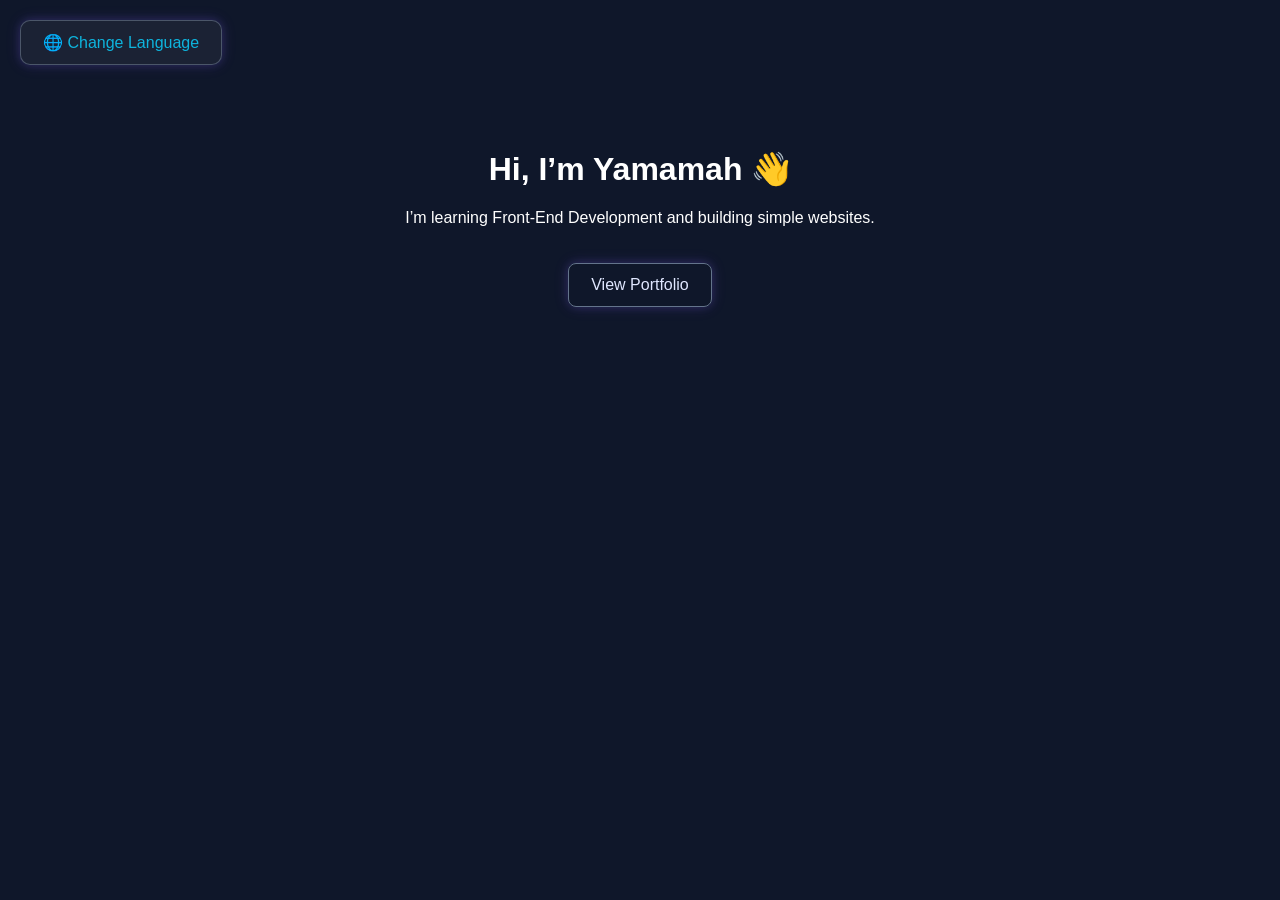
==== index.html @ f0857848 "Add files via upload" ====
<body>
<!DOCTYPE html>
<html lang="en">
<head>
  <meta charset="UTF-8">
  <title>Home</title>
  <link rel="stylesheet" href="styles.css">

 
 
 <style>
  body {
  font-family: Arial;
  margin: 0;
  background: #0f172a;
  color: white;
}

.container {
  text-align: center;
  margin-top: 150px;
}

.lang-btn {
  position: absolute;
  top: 20px;
  padding: 8px 12px;
  cursor: pointer;
}

.right {
  right: 20px;
}

.left {
  left: 20px;
}

.neon-btn {
  display: inline-block;
  margin-top: 20px;
  padding: 12px 22px;
  color: #e0e7ff;
  border: 1px solid #64748b;
  text-decoration: none;
  border-radius: 8px;

   transition: 0.25s ease;

  box-shadow: 
    0 0 8px rgba(99, 102, 241, 0.2),
    0 0 15px rgba(168, 85, 247, 0.15);
}
.neon-btn:hover {
  transform: translateY(-2px);

  background: rgba(255, 255, 255, 0.08);

  box-shadow: 
    0 0 10px rgba(99, 102, 241, 0.35),
    0 0 20px rgba(168, 85, 247, 0.25),
    0 0 30px rgba(56, 189, 248, 0.2);
}
  .lang-btn {
  padding: 12px 22px;
  font-size: 16px;
  color: #0eb4dd;
  background: rgba(255, 255, 255, 0.05);
  border: 1px solid rgba(148, 163, 184, 0.4);
  border-radius: 10px;
  cursor: pointer;
  text-decoration: none;
  transition: 0.25s ease;

  box-shadow: 
    0 0 8px rgba(99, 102, 241, 0.2),
    0 0 15px rgba(168, 85, 247, 0.15);
}

.lang-btn:hover {
  transform: translateY(-2px);

  background: rgba(255, 255, 255, 0.08);

  box-shadow: 
    0 0 10px rgba(99, 102, 241, 0.35),
    0 0 20px rgba(168, 85, 247, 0.25),
    0 0 30px rgba(56, 189, 248, 0.2);
}
  </style>

</head>


<body>

  <button id="langBtn" class="lang-btn left" onclick="toggleLanguage()">
    🌐 Change Language
  </button>

  <div class="container">

    <h1 id="title">Hi, I’m Yamamah 👋</h1>

    <p id="desc">
      I’m learning Front-End Development and building simple websites.
    </p>

    <a href="portfolio.html" class="neon-btn" id="btn">
      View Portfolio
    </a>

  </div>

<script src="script.js"></script>

</body>
</html>
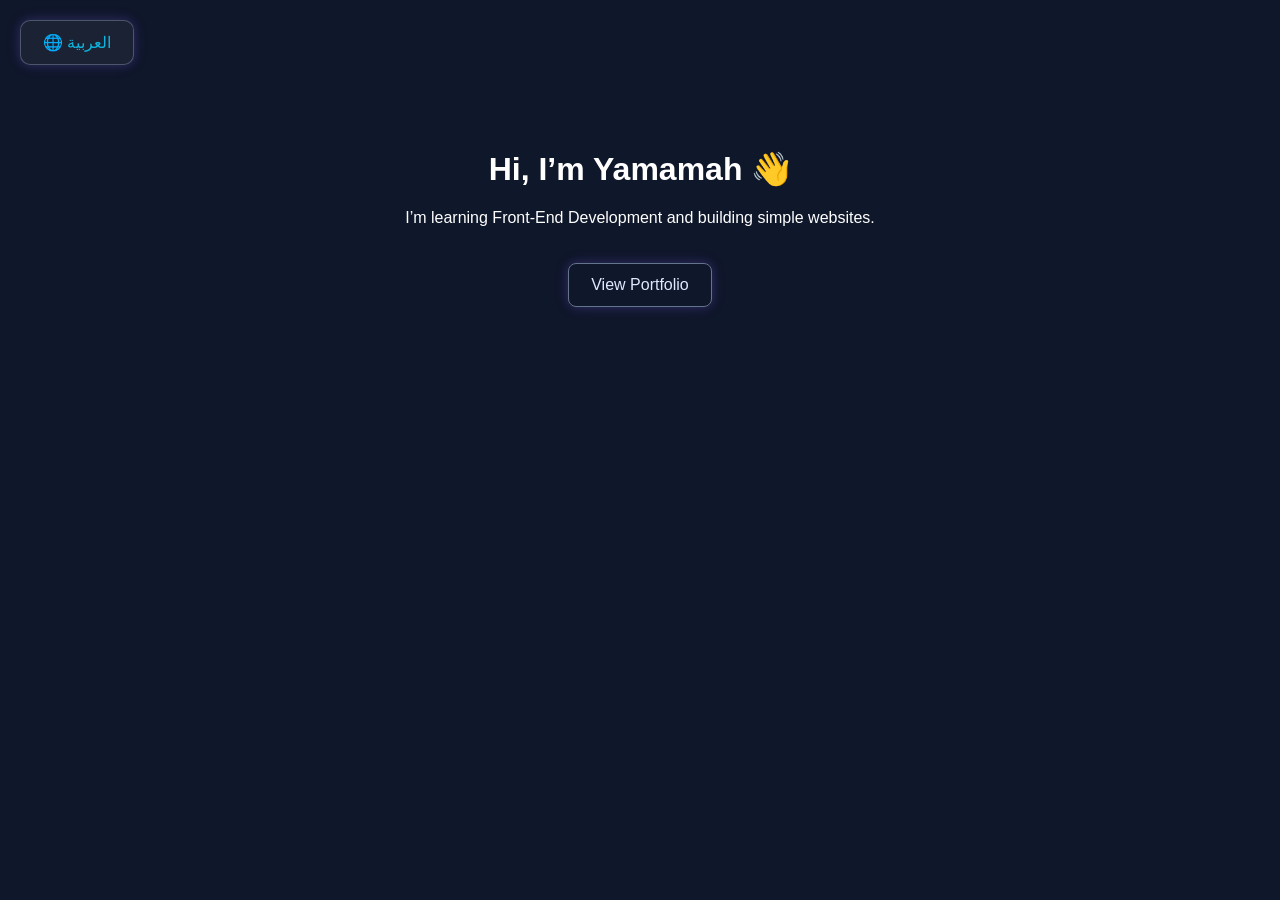
==== commit 51c8906c: "Add files via upload" ====
--- a/index.html
+++ b/index.html
@@ -25,16 +25,22 @@
 .lang-btn {
   position: absolute;
   top: 20px;
+  left: 5px;
   padding: 8px 12px;
   cursor: pointer;
 }
 
+
+/* مكان إنجليزي */
+.left {
+  left: 20px;
+  right: auto;
+}
+
+/* مكان عربي */
 .right {
   right: 20px;
-}
-
-.left {
-  left: 20px;
+  left: auto;
 }
 
 .neon-btn {
@@ -88,28 +94,33 @@
     0 0 20px rgba(168, 85, 247, 0.25),
     0 0 30px rgba(56, 189, 248, 0.2);
 }
+
+
+
+
   </style>
 
 </head>
 
 
 <body>
+  
+     <div class="container">
+    
+          <button id="langBtn" class="lang-btn left" onclick="toggleLanguage()">
+            🌐 العربية
+         </button>
+      
 
-  <button id="langBtn" class="lang-btn left" onclick="toggleLanguage()">
-    🌐 Change Language
-  </button>
+       <h1 id="title">Hi, I’m Yamamah 👋</h1>
 
-  <div class="container">
+         <p id="desc">
+           I’m learning Front-End Development and building simple websites.
+          </p>
 
-    <h1 id="title">Hi, I’m Yamamah 👋</h1>
-
-    <p id="desc">
-      I’m learning Front-End Development and building simple websites.
-    </p>
-
-    <a href="portfolio.html" class="neon-btn" id="btn">
-      View Portfolio
-    </a>
+           <a href="portfolio.html" class="neon-btn" id="btn">
+                View Portfolio
+              </a>
 
   </div>
 
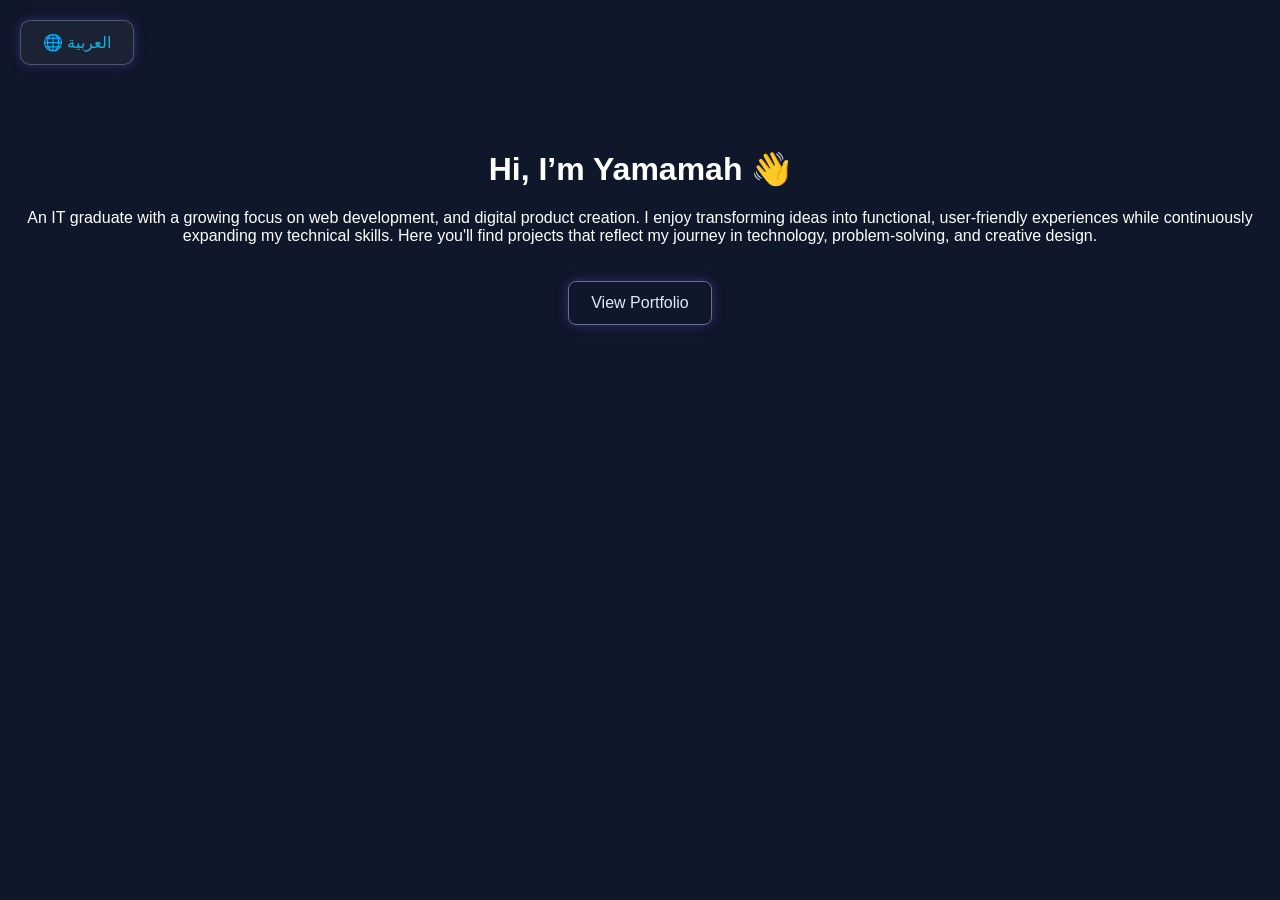
==== commit abb431bf: "Update index.html" ====
--- a/index.html
+++ b/index.html
@@ -10,7 +10,7 @@
  
  
  <style>
-  body {
+  body { width:device-width, initial-scale=1.0;
   font-family: Arial;
   margin: 0;
   background: #0f172a;
@@ -115,10 +115,14 @@
        <h1 id="title">Hi, I’m Yamamah 👋</h1>
 
          <p id="desc">
-           I’m learning Front-End Development and building simple websites.
+An IT graduate with a growing focus on web development, and digital product creation. 
+I enjoy transforming ideas into functional, user-friendly experiences while continuously expanding my technical skills.
+
+Here you'll find projects that reflect my journey in technology, problem-solving, and creative design.
+
           </p>
 
-           <a href="portfolio.html" class="neon-btn" id="btn">
+           <a href="portfolio/" class="neon-btn" id="btn">
                 View Portfolio
               </a>
 
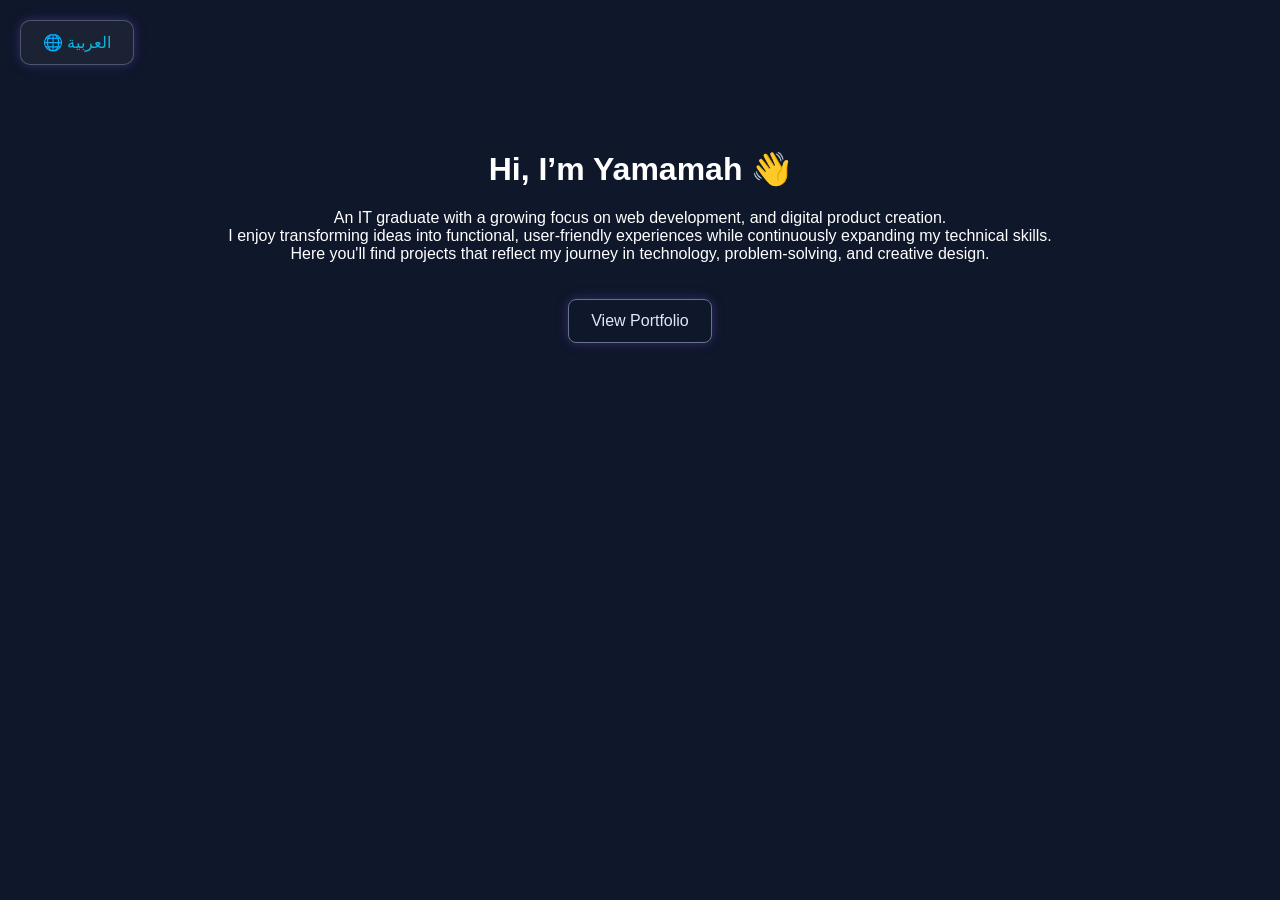
==== commit 1e4d184b: "Update index.html" ====
--- a/index.html
+++ b/index.html
@@ -115,8 +115,8 @@
        <h1 id="title">Hi, I’m Yamamah 👋</h1>
 
          <p id="desc">
-An IT graduate with a growing focus on web development, and digital product creation. 
-I enjoy transforming ideas into functional, user-friendly experiences while continuously expanding my technical skills.
+An IT graduate with a growing focus on web development, and digital product creation. <br>
+I enjoy transforming ideas into functional, user-friendly experiences while continuously expanding my technical skills.<br>
 
 Here you'll find projects that reflect my journey in technology, problem-solving, and creative design.
 
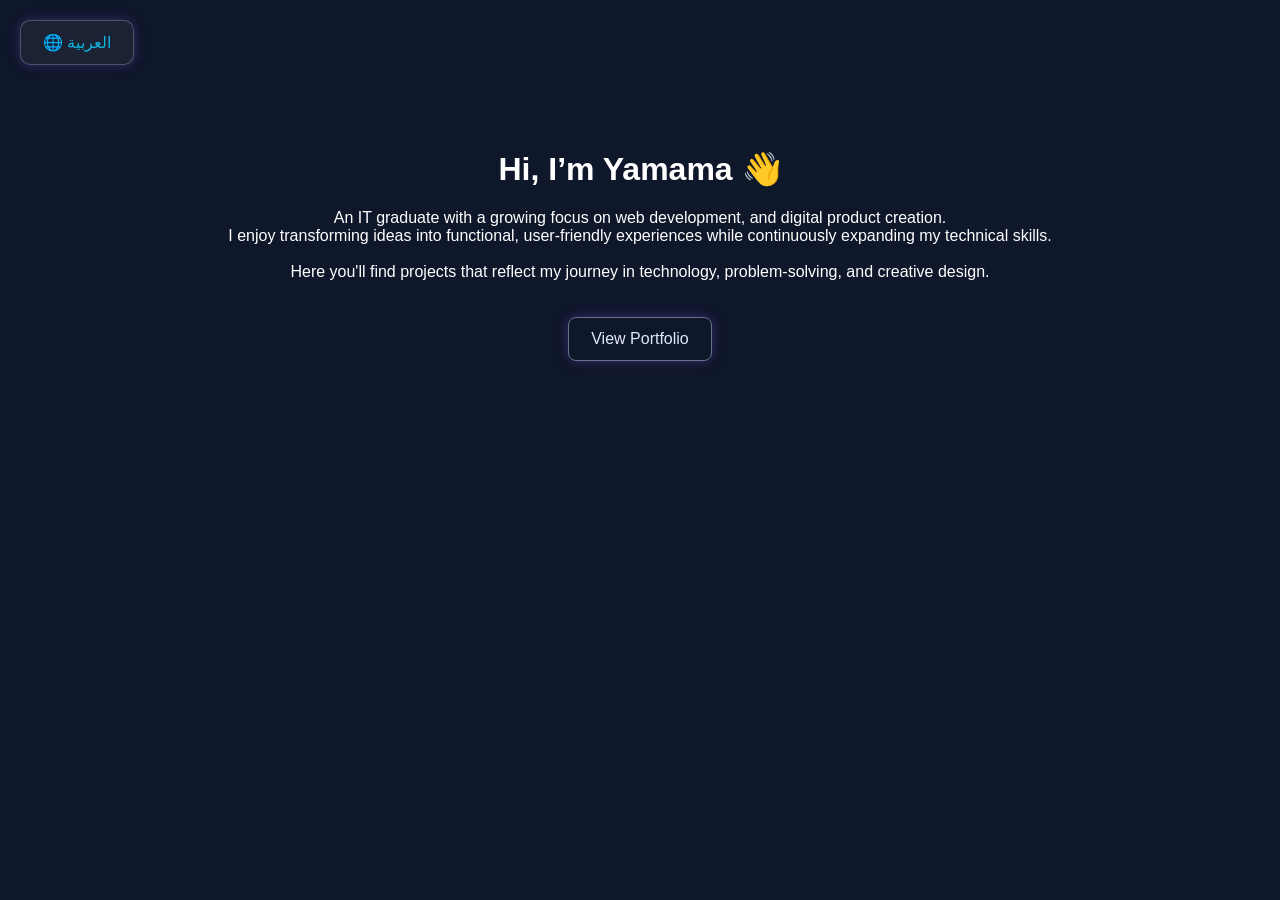
==== commit ea7fd293: "Restore index.html with original content" ====
--- a/index.html
+++ b/index.html
@@ -112,13 +112,13 @@
          </button>
       
 
-       <h1 id="title">Hi, I’m Yamamah 👋</h1>
+       <h1 id="title">Hi, I’m Yamama 👋</h1>
 
          <p id="desc">
 An IT graduate with a growing focus on web development, and digital product creation. <br>
 I enjoy transforming ideas into functional, user-friendly experiences while continuously expanding my technical skills.<br>
 
-Here you'll find projects that reflect my journey in technology, problem-solving, and creative design.
+<br> Here you'll find projects that reflect my journey in technology, problem-solving, and creative design.
 
           </p>
 
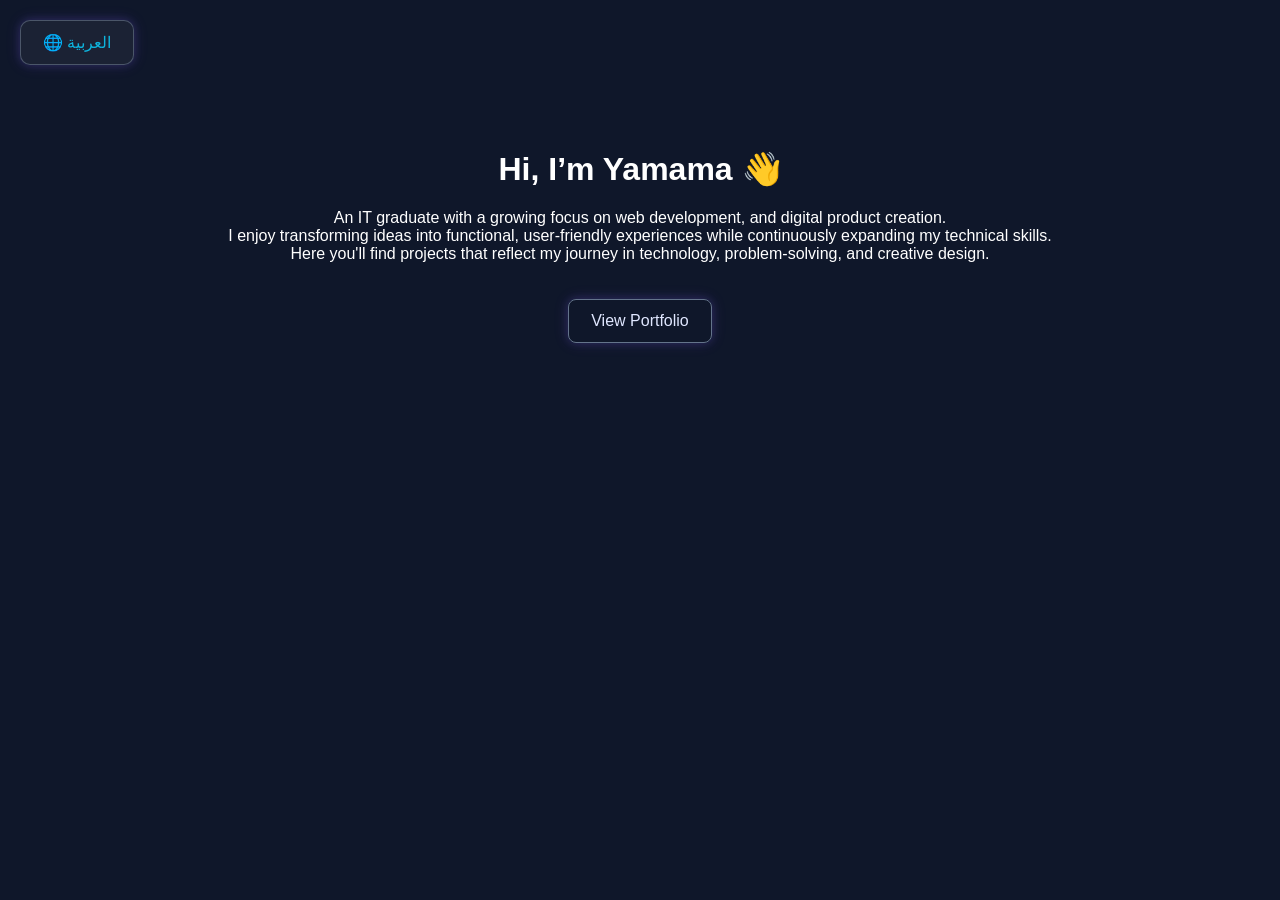
==== commit a63bae34: "Update index.html" ====
--- a/index.html
+++ b/index.html
@@ -115,8 +115,10 @@
        <h1 id="title">Hi, I’m Yamama 👋</h1>
 
          <p id="desc">
-An IT graduate with a growing focus on web development, and digital product creation. <br>
-I enjoy transforming ideas into functional, user-friendly experiences while continuously expanding my technical skills.<br>
+An IT graduate with a growing focus on web development, and digital product creation.<br>
+ I enjoy transforming ideas into functional, user-friendly experiences while continuously expanding my technical skills.
+
+
 
 <br> Here you'll find projects that reflect my journey in technology, problem-solving, and creative design.
 
